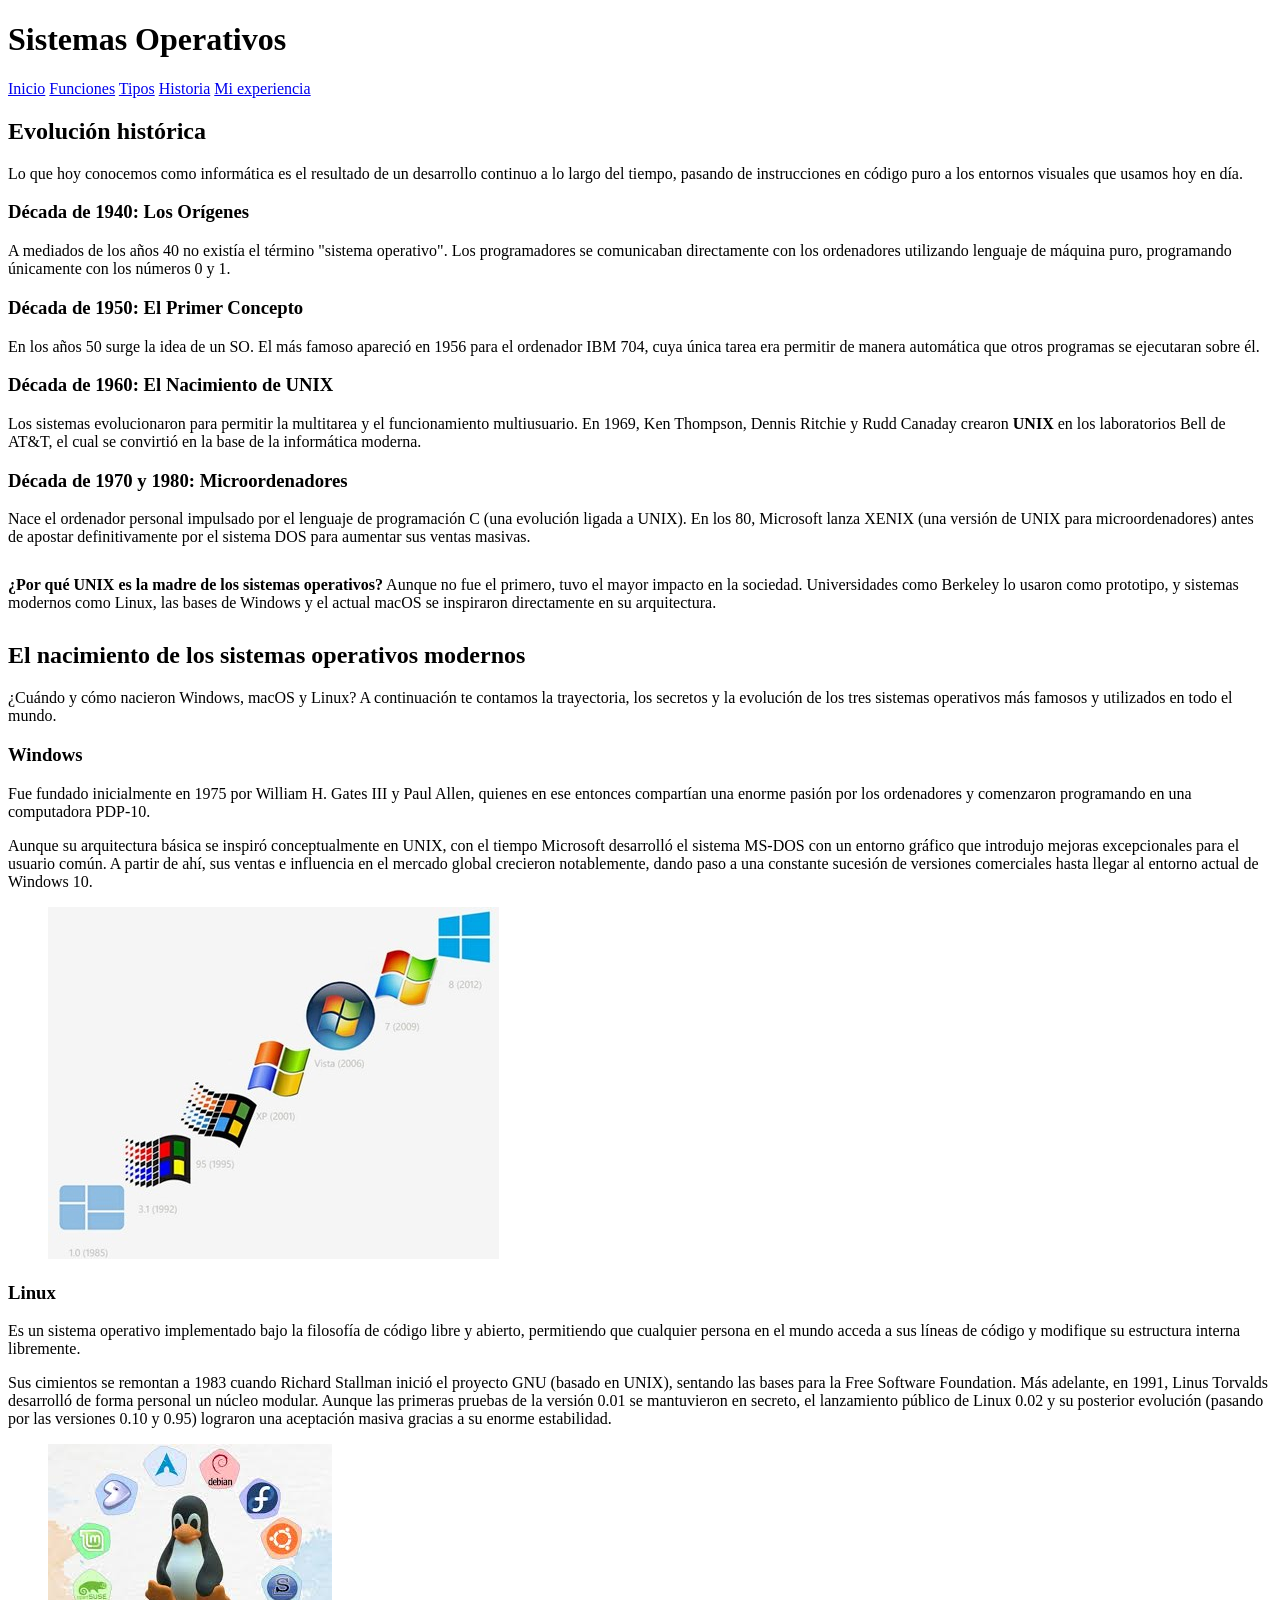
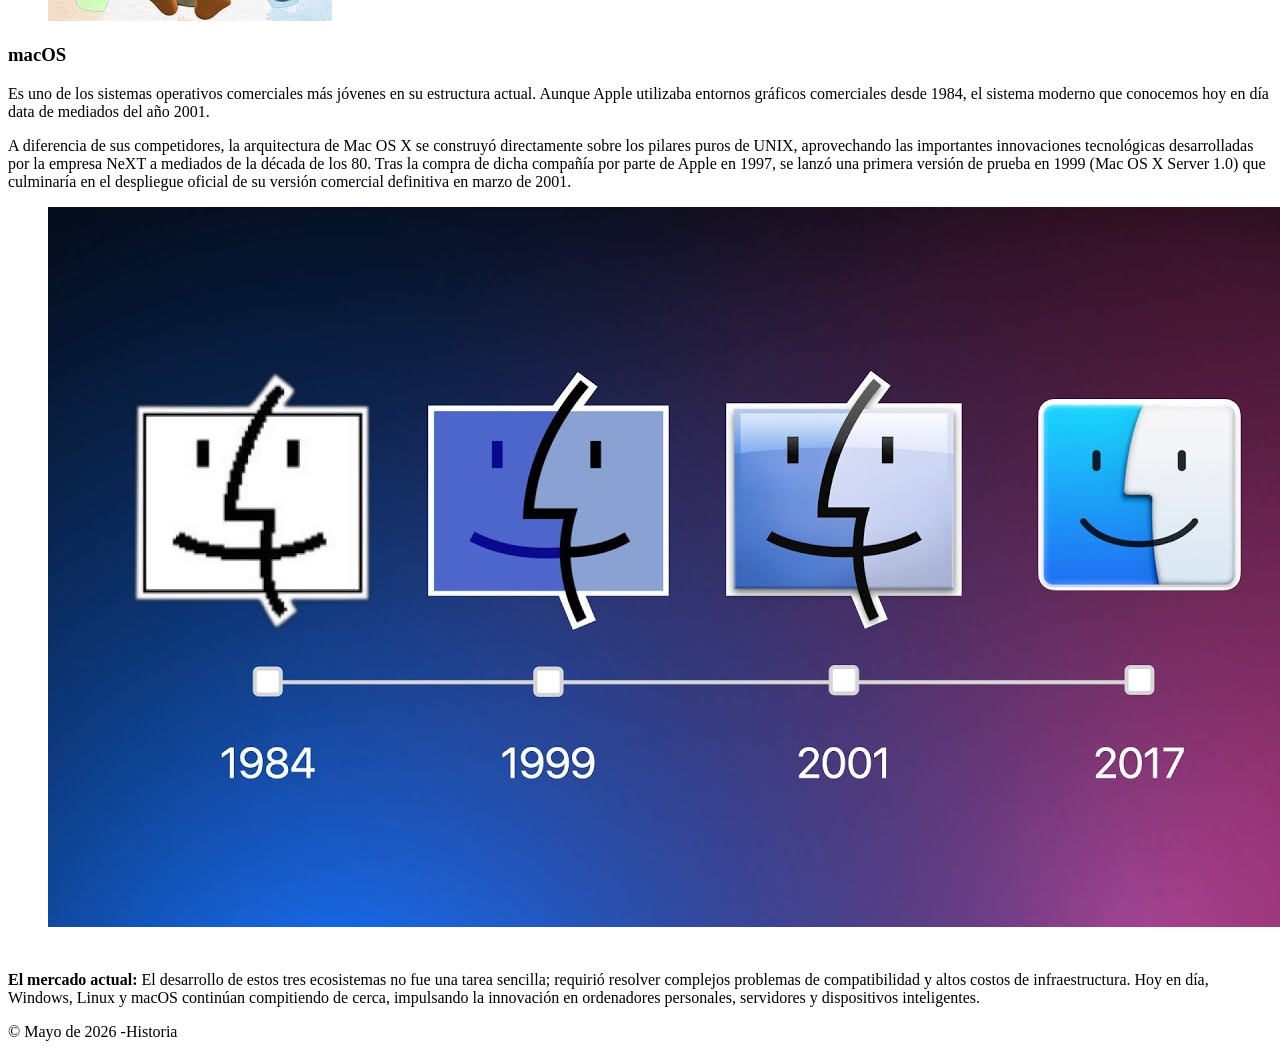
==== historia.html @ f0c60b6c "Add files via upload" ====
<!DOCTYPE html>
<html lang="es">
<head>
  <meta charset="UTF-8">
  <meta name="viewport" content="width=device-width, initial-scale=1.0">
  <title>Historia de los Sistemas Operativos</title>
  <link rel="stylesheet" href="css/estilos.css">
</head>
<body>

  <header>
    <h1>Sistemas Operativos</h1>
    <nav>
      <a href="os.html">Inicio</a>
      <a href="funciones.html">Funciones</a>
      <a href="tipos.html">Tipos</a>
      <a href="Historia.html">Historia</a>
 <a href="xp.html">Mi experiencia</a>
    </nav>
  </header>

  <main>
    <section>
      <h2>Evolución histórica</h2>
      <p class="intro-text">
        Lo que hoy conocemos como informática es el resultado de un desarrollo continuo a lo largo del tiempo, pasando de instrucciones en código puro a los entornos visuales que usamos hoy en día.
      </p>

      <div class="funciones-grid">
        
        <div class="card-funcion">
          <h3>Década de 1940: Los Orígenes</h3>
          <p>A mediados de los años 40 no existía el término "sistema operativo". Los programadores se comunicaban directamente con los ordenadores utilizando lenguaje de máquina puro, programando únicamente con los números 0 y 1.</p>
        </div>

        <div class="card-funcion">
          <h3>Década de 1950: El Primer Concepto</h3>
          <p>En los años 50 surge la idea de un SO. El más famoso apareció en 1956 para el ordenador IBM 704, cuya única tarea era permitir de manera automática que otros programas se ejecutaran sobre él.</p>
        </div>

        <div class="card-funcion">
          <h3>Década de 1960: El Nacimiento de UNIX</h3>
          <p>Los sistemas evolucionaron para permitir la multitarea y el funcionamiento multiusuario. En 1969, Ken Thompson, Dennis Ritchie y Rudd Canaday crearon <strong>UNIX</strong> en los laboratorios Bell de AT&T, el cual se convirtió en la base de la informática moderna.</p>
        </div>

        <div class="card-funcion">
          <h3>Década de 1970 y 1980: Microordenadores</h3>
          <p>Nace el ordenador personal impulsado por el lenguaje de programación C (una evolución ligada a UNIX). En los 80, Microsoft lanza XENIX (una versión de UNIX para microordenadores) antes de apostar definitivamente por el sistema DOS para aumentar sus ventas masivas.</p>
        </div>

      </div>

      <div class="stats-container" style="margin: 30px 0;">
        <p>
          <strong>¿Por qué UNIX es la madre de los sistemas operativos?</strong> Aunque no fue el primero, tuvo el mayor impacto en la sociedad. Universidades como Berkeley lo usaron como prototipo, y sistemas modernos como Linux, las bases de Windows y el actual macOS se inspiraron directamente en su arquitectura.
        </p>
      </div>

      <h2>El nacimiento de los sistemas operativos modernos</h2>
      <p class="intro-text">
        ¿Cuándo y cómo nacieron Windows, macOS y Linux? A continuación te contamos la trayectoria, los secretos y la evolución de los tres sistemas operativos más famosos y utilizados en todo el mundo.
      </p>

      <div class="funciones-grid">

        <div class="card-funcion">
          <h3>Windows</h3>
          <p>Fue fundado inicialmente en 1975 por William H. Gates III y Paul Allen, quienes en ese entonces compartían una enorme pasión por los ordenadores y comenzaron programando en una computadora PDP-10.</p>
          <p>Aunque su arquitectura básica se inspiró conceptualmente en UNIX, con el tiempo Microsoft desarrolló el sistema MS-DOS con un entorno gráfico que introdujo mejoras excepcionales para el usuario común. A partir de ahí, sus ventas e influencia en el mercado global crecieron notablemente, dando paso a una constante sucesión de versiones comerciales hasta llegar al entorno actual de Windows 10.</p>
        </div>

 <figure class="contenedor-imagen">
    <img src="xp.jpg" class="img-grande" alt="Funciones">
  </figure>



        <div class="card-funcion">
          <h3>Linux</h3>
          <p>Es un sistema operativo implementado bajo la filosofía de código libre y abierto, permitiendo que cualquier persona en el mundo acceda a sus líneas de código y modifique su estructura interna libremente.</p>
          <p>Sus cimientos se remontan a 1983 cuando Richard Stallman inició el proyecto GNU (basado en UNIX), sentando las bases para la Free Software Foundation. Más adelante, en 1991, Linus Torvalds desarrolló de forma personal un núcleo modular. Aunque las primeras pruebas de la versión 0.01 se mantuvieron en secreto, el lanzamiento público de Linux 0.02 y su posterior evolución (pasando por las versiones 0.10 y 0.95) lograron una aceptación masiva gracias a su enorme estabilidad.</p>
        </div>
 <figure class="contenedor-imagen">
    <img src="li.jpg" class="img-grande" alt="Funciones">
  </figure>

        <div class="card-funcion">
          <h3>macOS</h3>
          <p>Es uno de los sistemas operativos comerciales más jóvenes en su estructura actual. Aunque Apple utilizaba entornos gráficos comerciales desde 1984, el sistema moderno que conocemos hoy en día data de mediados del año 2001.</p>
          <p>A diferencia de sus competidores, la arquitectura de Mac OS X se construyó directamente sobre los pilares puros de UNIX, aprovechando las importantes innovaciones tecnológicas desarrolladas por la empresa NeXT a mediados de la década de los 80. Tras la compra de dicha compañía por parte de Apple en 1997, se lanzó una primera versión de prueba en 1999 (Mac OS X Server 1.0) que culminaría en el despliegue oficial de su versión comercial definitiva en marzo de 2001.</p>
        </div>
 <figure class="contenedor-imagen">
    <img src="maq.jpg" class="img-grande" alt="Funciones">
  </figure>

      </div>

      <div class="stats-container" style="margin-top: 40px;">
        <p>
          <strong>El mercado actual:</strong> El desarrollo de estos tres ecosistemas no fue una tarea sencilla; requirió resolver complejos problemas de compatibilidad y altos costos de infraestructura. Hoy en día, Windows, Linux y macOS continúan compitiendo de cerca, impulsando la innovación en ordenadores personales, servidores y dispositivos inteligentes.
        </p>
      </div>
      </div>

    </section>
  </main>

  <footer>
    <p>&copy; Mayo de 2026 -Historia</p>
  </footer>

</body>
</html>
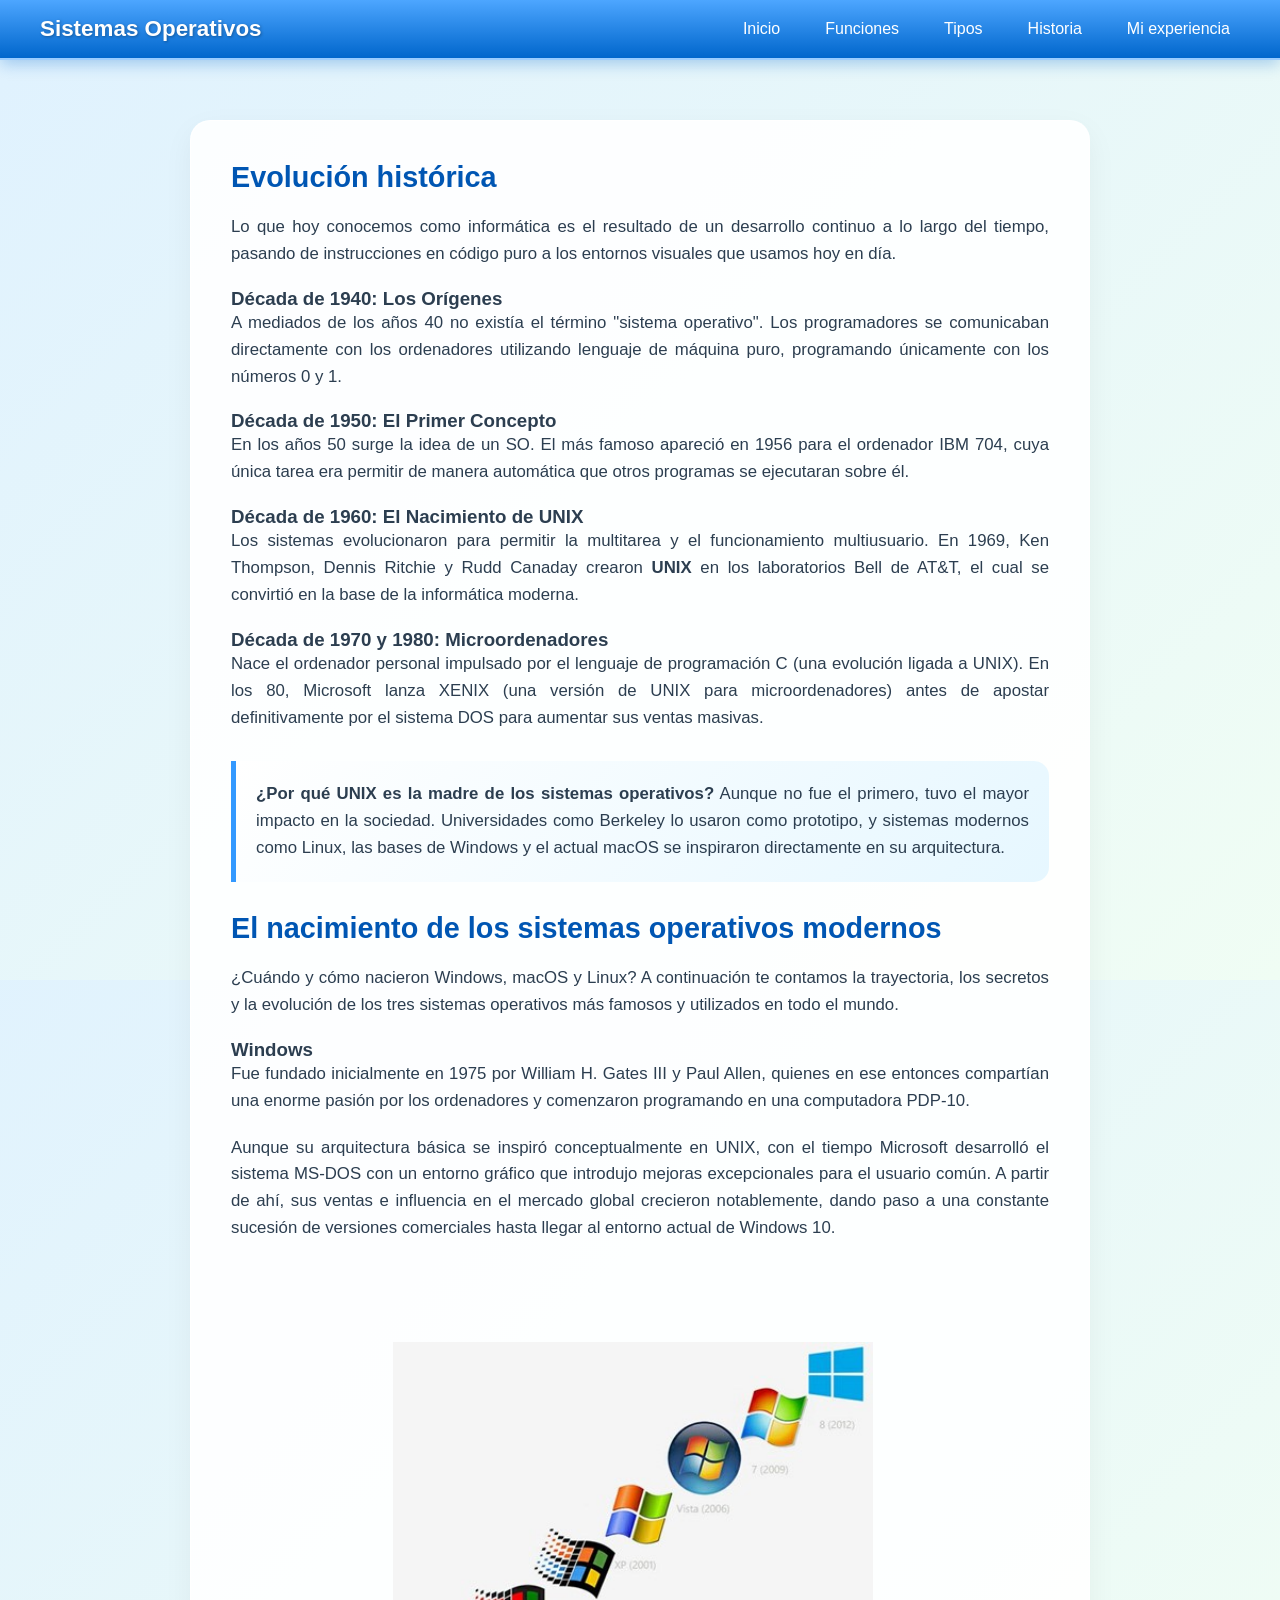
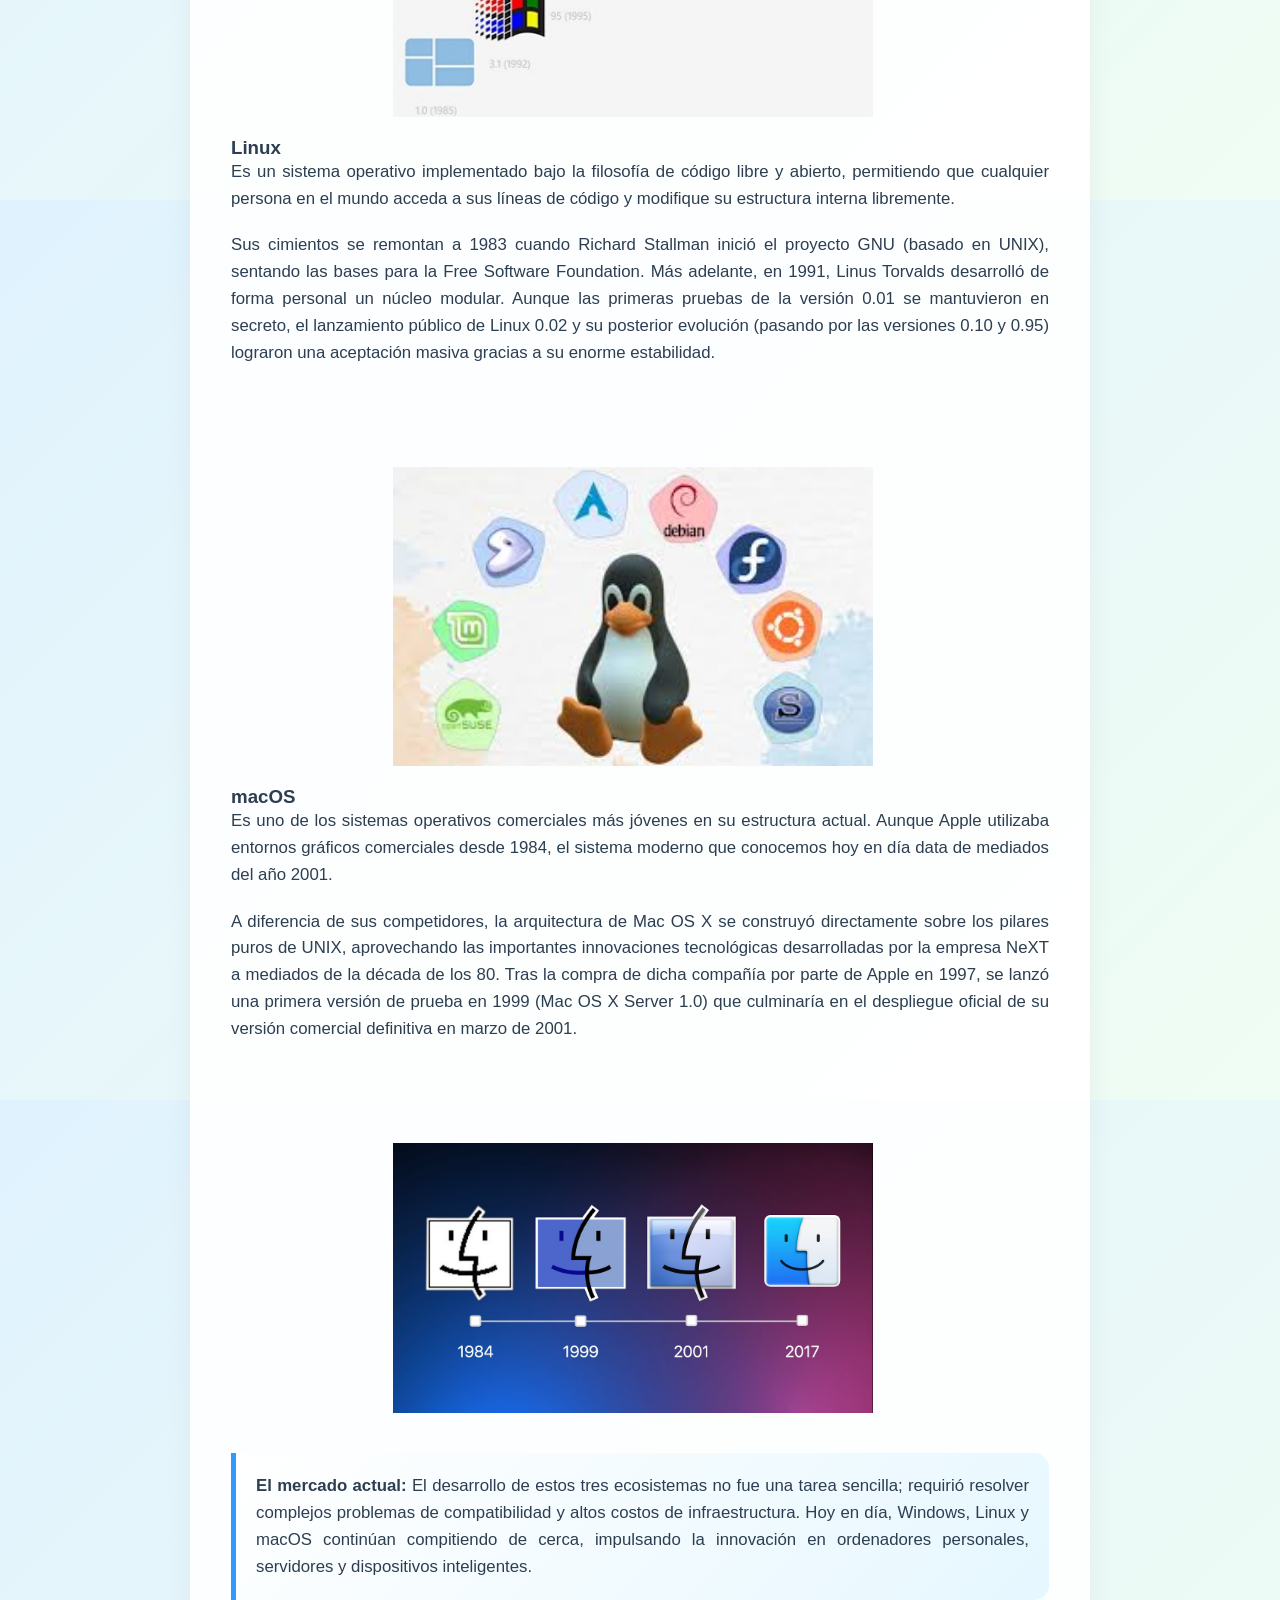
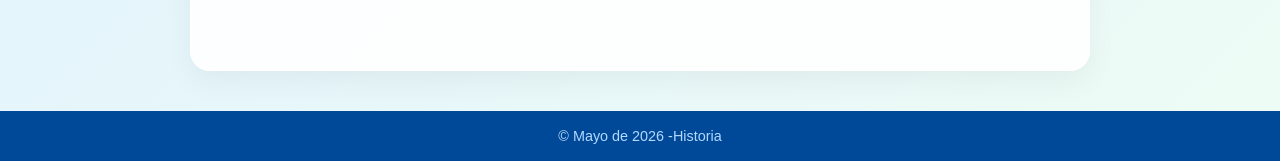
==== commit 4abcf990: "historia.html" ====
--- a/historia.html
+++ b/historia.html
@@ -11,7 +11,7 @@
   <header>
     <h1>Sistemas Operativos</h1>
     <nav>
-      <a href="os.html">Inicio</a>
+      <a href="index.html">Inicio</a>
       <a href="funciones.html">Funciones</a>
       <a href="tipos.html">Tipos</a>
       <a href="Historia.html">Historia</a>
@@ -110,4 +110,4 @@
   </footer>
 
 </body>
-</html>+</html>
--- a/css/estilos.css
+++ b/css/estilos.css
@@ -0,0 +1,156 @@
+
+* {
+  margin: 0;
+  padding: 0;
+  box-sizing: border-box;
+}
+
+html, body {
+  height: 100%;
+  font-family: 'Segoe UI', Tahoma, Geneva, Verdana, sans-serif; /* Tipografía limpia estilo Windows 7/Vista */
+  background: linear-gradient(135deg, #e0f2fe 0%, #f0fdf4 100%); /* Fondo aurora sutil (azul/verde) */
+  color: #2c3e50;
+}
+
+
+header {
+  display: flex;
+  justify-content: space-between;
+  align-items: center;
+  background: linear-gradient(to bottom, #4da6ff 0%, #0066cc 100%); /* Azul Frutiger vibrante */
+  padding: 15px 40px;
+  color: white;
+  position: fixed;
+  top: 0;
+  left: 0;
+  width: 100%;
+  z-index: 1000;
+  box-shadow: 0 4px 15px rgba(0, 102, 204, 0.3);
+  border-bottom: 2px solid #99ccff;
+}
+
+header h1 {
+  font-size: 1.4rem;
+  font-weight: 600;
+  text-shadow: 1px 1px 3px rgba(0,0,0,0.3);
+}
+
+
+nav {
+  display: flex;
+  gap: 25px; 
+}
+
+nav a {
+  color: white;
+  text-decoration: none;
+  font-weight: 500;
+  font-size: 1rem;
+  padding: 5px 10px;
+  border-radius: 15px; /* Bordes redondeados orgánicos */
+  transition: all 0.3s ease;
+}
+
+nav a:hover {
+  background: rgba(255, 255, 255, 0.2);
+  color: #fff;
+  box-shadow: inset 0 1px 4px rgba(255,255,255,0.4);
+}
+
+
+main {
+  margin-top: 80px; 
+  padding: 40px 20px;
+  display: flex;
+  justify-content: center;
+  min-height: calc(100vh - 130px);
+}
+
+section {
+  width: 100%;
+  max-width: 900px;
+  background: rgba(255, 255, 255, 0.9);
+  padding: 40px;
+  border-radius: 20px; 
+  box-shadow: 0 10px 30px rgba(0, 0, 0, 0.05);
+  border: 1px solid rgba(255, 255, 255, 0.8);
+}
+
+section h2 {
+  color: #0056b3;
+  margin-bottom: 20px;
+  font-size: 1.8rem;
+  text-align: left;
+}
+
+section p {
+  font-size: 1.05rem;
+  line-height: 1.6;
+  margin-bottom: 20px;
+  text-align: justify;
+}
+
+
+.stats-container {
+  background: linear-gradient(135deg, #ffffff 0%, #e6f7ff 100%);
+  border-left: 5px solid #3399ff;
+  padding: 20px;
+  border-radius: 0 15px 15px 0;
+  margin: 30px 0;
+}
+
+.stats-container p {
+  margin-bottom: 10px;
+}
+
+.stats-container p:last-child {
+  margin-bottom: 0;
+}
+
+
+figure {
+  display: flex;
+  justify-content: center;
+  align-items: center;
+  gap: 30px;
+  margin-top: 40px;
+  flex-wrap: wrap;
+}
+
+
+figure img.img-grande {
+  width: 480px; 
+  height: auto;
+  margin-right: 15px; 
+}
+
+
+figure img.class-pequena {
+  width: 150px; 
+  height: auto;
+}
+
+figure img:hover {
+  transform: scale(1.08); 
+}
+
+
+footer {
+  background: #004999;
+  height: 50px;
+  display: flex;
+  align-items: center;
+  justify-content: center;
+  color: #b3d9ff;
+  font-size: 0.9rem;
+}
+/* para que la imagen no se salga  xd */
+.contenedor-imagen {
+  display: flex;
+  justify-content: center;  
+  margin-top: 100px;      
+  margin-bottom: 20px;    
+}
+
+
+
